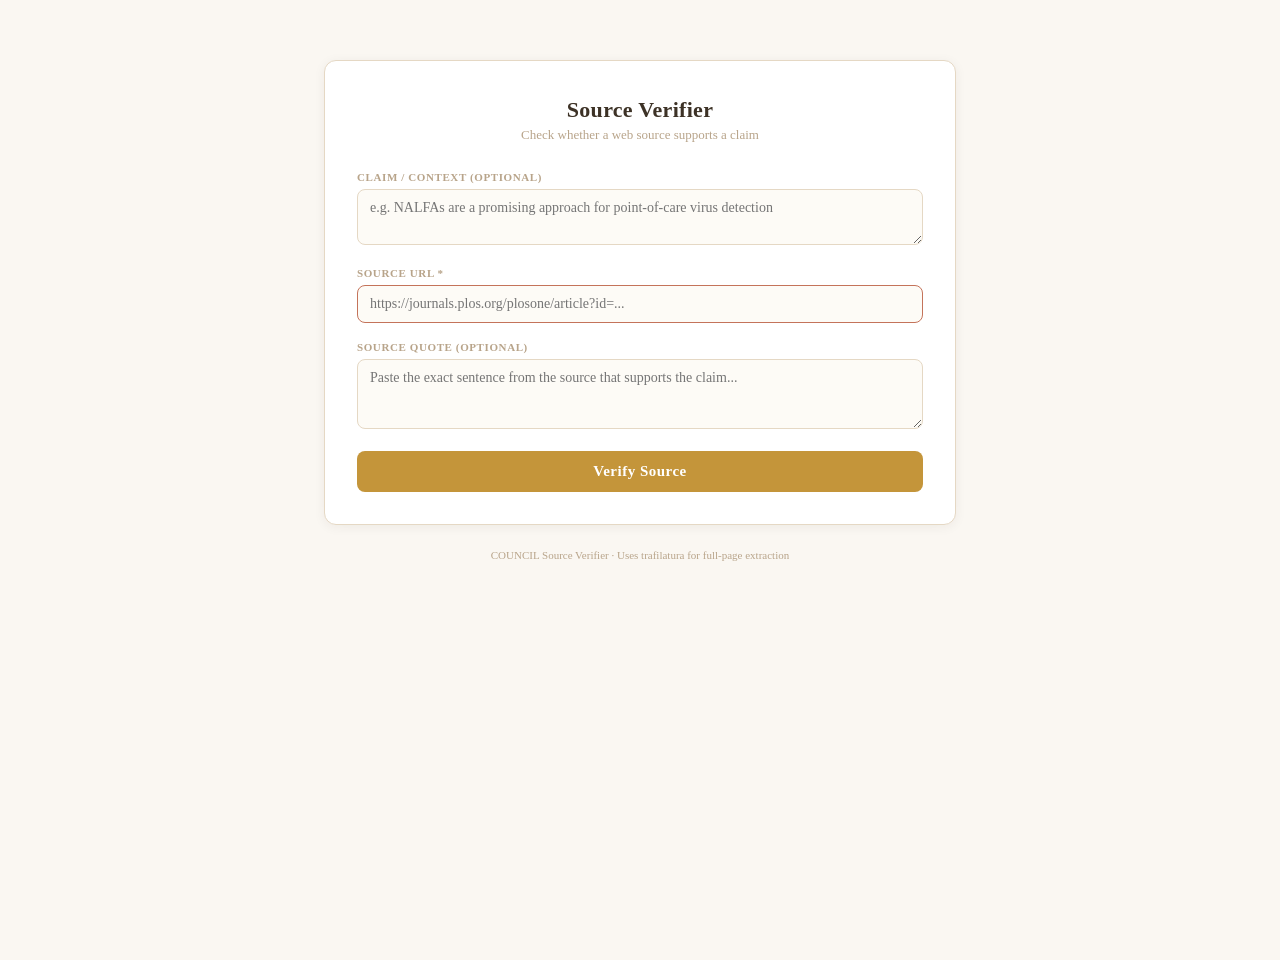
==== gui/verify.html @ 00fc7f46 "add standalone source verifier GUI and /api/verify-source endpoint New gui/verify.html page with cla" ====
<!DOCTYPE html>
<html lang="en">
<head>
  <meta charset="UTF-8">
  <meta name="viewport" content="width=device-width, initial-scale=1.0">
  <title>COUNCIL — Source Verifier</title>
  <link rel="stylesheet" href="/gui/workspace.css">
  <style>
    * { box-sizing: border-box; margin: 0; padding: 0; }

    body {
      font-family: var(--font-body);
      background: #faf7f2;
      color: #3d3226;
      min-height: 100vh;
    }

    .verify-container {
      max-width: 680px;
      margin: 60px auto;
      padding: 0 24px;
    }

    .verify-card {
      background: var(--bg-card);
      border-radius: var(--radius);
      box-shadow: var(--shadow);
      padding: 36px 32px 32px;
      border: 1px solid var(--border);
    }

    .verify-header {
      text-align: center;
      margin-bottom: 28px;
    }
    .verify-header h1 {
      font-family: var(--font-heading);
      font-size: 22px;
      font-weight: 700;
      color: #3d3226;
      letter-spacing: 0.3px;
    }
    .verify-header p {
      font-size: 13px;
      color: var(--text-dim);
      margin-top: 4px;
    }

    /* ── Form ─────────────────────────────────────────────────────── */

    .form-group {
      margin-bottom: 18px;
    }
    .form-group label {
      display: block;
      font-size: 11px;
      font-weight: 700;
      text-transform: uppercase;
      letter-spacing: 0.6px;
      color: var(--text-dim);
      margin-bottom: 6px;
    }
    .form-group textarea,
    .form-group input {
      width: 100%;
      padding: 10px 12px;
      font-family: var(--font-body);
      font-size: 14px;
      border: 1px solid var(--border);
      border-radius: var(--radius-sm);
      background: #fdfbf6;
      color: #3d3226;
      resize: vertical;
      transition: border-color 0.15s;
    }
    .form-group textarea:focus,
    .form-group input:focus {
      outline: none;
      border-color: var(--gold);
      box-shadow: 0 0 0 3px rgba(184,151,62,0.10);
    }
    .form-group textarea { min-height: 56px; }
    .form-group input:invalid { border-color: var(--terracotta); }

    .verify-btn {
      display: block;
      width: 100%;
      padding: 12px;
      font-family: var(--font-heading);
      font-size: 15px;
      font-weight: 600;
      letter-spacing: 0.5px;
      color: #fff;
      background: var(--gold);
      border: none;
      border-radius: var(--radius-sm);
      cursor: pointer;
      transition: background 0.15s, opacity 0.15s;
      margin-top: 4px;
    }
    .verify-btn:hover { background: #a88835; }
    .verify-btn:disabled { opacity: 0.55; cursor: not-allowed; }

    /* ── Stamp ────────────────────────────────────────────────────── */

    #result {
      margin-top: 32px;
      display: none;
    }

    .stamp-wrap {
      text-align: center;
      margin-bottom: 24px;
    }

    .stamp {
      display: inline-flex;
      align-items: center;
      justify-content: center;
      width: 140px;
      height: 140px;
      border-radius: 50%;
      font-family: var(--font-heading);
      font-size: 15px;
      font-weight: 800;
      letter-spacing: 1px;
      text-transform: uppercase;
      text-align: center;
      line-height: 1.3;
      border: 4px solid;
      transition: all 0.3s ease;
    }
    .stamp.verified {
      background: var(--olive-bg);
      color: var(--olive);
      border-color: var(--olive);
    }
    .stamp.misattributed {
      background: var(--terracotta-bg);
      color: var(--terracotta);
      border-color: var(--terracotta);
      border-radius: 8px;
      width: 150px;
      height: 100px;
    }
    .stamp.unverifiable {
      background: rgba(180,120,90,0.08);
      color: #b07050;
      border-color: #c09080;
    }
    .stamp.uncited {
      background: rgba(0,0,0,0.03);
      color: var(--text-dim);
      border-color: var(--border);
    }

    .stamp-label {
      margin-top: 10px;
      font-size: 12px;
      color: var(--text-dim);
      letter-spacing: 0.3px;
    }

    /* ── Details ──────────────────────────────────────────────────── */

    .details {
      background: #fdfbf6;
      border: 1px solid var(--border-light);
      border-radius: var(--radius-sm);
      padding: 16px 18px;
    }
    .details dt {
      font-size: 10px;
      font-weight: 700;
      text-transform: uppercase;
      letter-spacing: 0.6px;
      color: var(--text-dim);
      margin-bottom: 2px;
    }
    .details dd {
      font-size: 13px;
      color: #5a4d3a;
      margin-bottom: 12px;
      line-height: 1.5;
      word-break: break-all;
    }
    .details dd:last-child { margin-bottom: 0; }
    .details dd.note {
      color: #6b5d4a;
      background: #fffaf2;
      border-left: 3px solid var(--gold);
      padding: 8px 12px;
      border-radius: 0 4px 4px 0;
      font-size: 13px;
    }
    .details dd.url a {
      color: var(--gold);
      text-decoration: none;
      font-size: 12px;
    }
    .details dd.url a:hover { text-decoration: underline; }

    .extracted-preview {
      margin-top: 16px;
      background: #fdfbf6;
      border: 1px solid var(--border-light);
      border-radius: var(--radius-sm);
      padding: 16px 18px;
      display: none;
    }
    .extracted-preview h4 {
      font-size: 11px;
      font-weight: 700;
      text-transform: uppercase;
      letter-spacing: 0.6px;
      color: var(--text-dim);
      margin-bottom: 8px;
    }
    .extracted-preview pre {
      font-family: var(--font-body);
      font-size: 12px;
      line-height: 1.6;
      color: #5a4d3a;
      white-space: pre-wrap;
      word-break: break-word;
      max-height: 300px;
      overflow-y: auto;
    }

    /* ── Error ────────────────────────────────────────────────────── */

    .error-box {
      margin-top: 24px;
      padding: 14px 18px;
      background: var(--terracotta-bg);
      border: 1px solid var(--terracotta);
      border-radius: var(--radius-sm);
      color: var(--terracotta);
      font-size: 13px;
      display: none;
    }

    /* ── Spinner ──────────────────────────────────────────────────── */

    .spinner {
      display: inline-block;
      width: 16px;
      height: 16px;
      border: 2px solid rgba(255,255,255,0.3);
      border-top-color: #fff;
      border-radius: 50%;
      animation: spin 0.6s linear infinite;
      vertical-align: middle;
      margin-right: 6px;
    }
    @keyframes spin { to { transform: rotate(360deg); } }

    /* ── Footer ───────────────────────────────────────────────────── */

    .verify-footer {
      text-align: center;
      margin-top: 24px;
      font-size: 11px;
      color: var(--text-dim);
    }
  </style>
</head>
<body>
  <div class="verify-container">
    <div class="verify-card">
      <div class="verify-header">
        <h1>Source Verifier</h1>
        <p>Check whether a web source supports a claim</p>
      </div>

      <form id="verify-form" autocomplete="off">
        <div class="form-group">
          <label for="claim">Claim / Context (optional)</label>
          <textarea id="claim" rows="2" placeholder="e.g. NALFAs are a promising approach for point-of-care virus detection"></textarea>
        </div>
        <div class="form-group">
          <label for="url">Source URL *</label>
          <input id="url" type="url" placeholder="https://journals.plos.org/plosone/article?id=..." required>
        </div>
        <div class="form-group">
          <label for="quote">Source Quote (optional)</label>
          <textarea id="quote" rows="3" placeholder="Paste the exact sentence from the source that supports the claim..."></textarea>
        </div>
        <button type="submit" class="verify-btn" id="verify-btn">Verify Source</button>
      </form>

      <div id="error" class="error-box"></div>

      <div id="result">
        <div class="stamp-wrap">
          <div class="stamp" id="stamp"></div>
          <div class="stamp-label" id="stamp-label"></div>
        </div>

        <dl class="details">
          <dt>Normalized URL</dt>
          <dd class="url" id="detail-url"></dd>
          <dt>Verification Note</dt>
          <dd class="note" id="detail-note"></dd>
          <dt>Elapsed</dt>
          <dd id="detail-elapsed"></dd>
        </dl>

        <div class="extracted-preview" id="extracted-block">
          <h4>Extracted Page Text Preview</h4>
          <pre id="extracted-text"></pre>
        </div>
      </div>
    </div>

    <div class="verify-footer">
      COUNCIL Source Verifier &middot; Uses trafilatura for full-page extraction
    </div>
  </div>

  <script>
    const form = document.getElementById('verify-form');
    const btn = document.getElementById('verify-btn');
    const errorBox = document.getElementById('error');
    const resultDiv = document.getElementById('result');

    const stampEl = document.getElementById('stamp');
    const stampLabel = document.getElementById('stamp-label');
    const detailUrl = document.getElementById('detail-url');
    const detailNote = document.getElementById('detail-note');
    const detailElapsed = document.getElementById('detail-elapsed');
    const extractedBlock = document.getElementById('extracted-block');
    const extractedText = document.getElementById('extracted-text');

    form.addEventListener('submit', async (e) => {
      e.preventDefault();

      const url = document.getElementById('url').value.trim();
      const quote = document.getElementById('quote').value.trim();
      const claim = document.getElementById('claim').value.trim();

      // ── Validate ──────────────────────────────────────────────────
      if (!url) {
        showError('Please enter a source URL.');
        return;
      }
      if (!url.startsWith('http://') && !url.startsWith('https://')) {
        showError('URL must start with http:// or https://');
        return;
      }

      // ── Loading state ─────────────────────────────────────────────
      hideError();
      resultDiv.style.display = 'none';
      btn.disabled = true;
      btn.innerHTML = '<span class="spinner"></span>Verifying…';

      try {
        const resp = await fetch('/api/verify-source', {
          method: 'POST',
          headers: { 'Content-Type': 'application/json' },
          body: JSON.stringify({ url, quote, claim }),
        });

        if (!resp.ok) {
          throw new Error(`Server returned ${resp.status}`);
        }

        const data = await resp.json();
        renderResult(data);

      } catch (err) {
        showError(`Verification failed: ${err.message}`);
      } finally {
        btn.disabled = false;
        btn.textContent = 'Verify Source';
      }
    });

    function renderResult(data) {
      const status = data.status || 'unverifiable';
      const normalizedUrl = data.url || '';
      const isUncited = !normalizedUrl || normalizedUrl === 'UNCITED';

      // ── Stamp ─────────────────────────────────────────────────────
      stampEl.className = 'stamp';
      stampEl.classList.add(isUncited ? 'uncited' : status);

      if (isUncited) {
        stampEl.innerHTML = 'UNCITED';
        stampLabel.textContent = 'No source URL could be determined';
      } else if (status === 'verified') {
        stampEl.innerHTML = '&#10003;<br>VERIFIED';
        stampLabel.textContent = 'Claim confirmed at source';
      } else if (status === 'misattributed') {
        stampEl.innerHTML = '&#9888;<br>MISATTRIBUTED';
        stampLabel.textContent = 'Quote found but source does not match';
      } else {
        stampEl.innerHTML = '&#10007;<br>UNVERIFIABLE';
        stampLabel.textContent = 'Could not confirm the claim';
      }

      // ── Details ───────────────────────────────────────────────────
      if (normalizedUrl && normalizedUrl.startsWith('http')) {
        detailUrl.innerHTML = `<a href="${escHtml(normalizedUrl)}" target="_blank" rel="noopener">${escHtml(normalizedUrl)}</a>`;
      } else {
        detailUrl.textContent = normalizedUrl || '—';
      }

      detailNote.textContent = data.note || '—';
      detailElapsed.textContent = data.elapsed != null ? `${data.elapsed}s` : '—';

      // ── Extracted preview ─────────────────────────────────────────
      if (data.extracted_md_preview) {
        extractedText.textContent = data.extracted_md_preview;
        extractedBlock.style.display = 'block';
      } else {
        extractedBlock.style.display = 'none';
      }

      resultDiv.style.display = 'block';
    }

    function showError(msg) {
      errorBox.textContent = msg;
      errorBox.style.display = 'block';
      resultDiv.style.display = 'none';
    }

    function hideError() {
      errorBox.style.display = 'none';
    }

    function escHtml(s) {
      const d = document.createElement('div');
      d.textContent = s;
      return d.innerHTML;
    }
  </script>
</body>
</html>
---- gui/workspace.css ----
/* ── COUNCIL Workspace — The Academy ───────────────────────────────────── */

/* ── Variables ─────────────────────────────────────────────────────────── */

:root {
  --bg:            #faf5ee;
  --bg-panel:      #f5ede0;
  --bg-card:       #ffffff;
  --bg-sidebar:    #f0e6d5;
  --text:          #2d2418;
  --text-muted:    #8b7355;
  --text-dim:      #b8a48a;
  --border:        #e5d8c4;
  --border-light:  #f0e8d8;

  --gold:          #c4953a;
  --gold-light:    #e8c56d;
  --gold-bg:       rgba(196,149,58,0.10);
  --terracotta:    #c4735a;
  --terracotta-bg: rgba(196,115,90,0.10);
  --olive:         #6b8e5a;
  --olive-bg:      rgba(107,142,90,0.10);
  --indigo:        #5a6e8e;
  --indigo-bg:     rgba(90,110,142,0.10);
  --berry:         #9b5a8e;
  --berry-bg:      rgba(155,90,142,0.10);

  --radius:        12px;
  --radius-sm:     8px;
  --shadow:        0 2px 12px rgba(45,36,24,0.06);
  --shadow-hover:  0 4px 20px rgba(45,36,24,0.10);

  --font-heading:  'Times New Roman', Times, serif;
  --font-body:     'Times New Roman', Times, serif;
  --font-mono:     'Courier New', monospace;

  --sidebar-w:     260px;
  --context-w:     320px;
}

/* ── Reset ──────────────────────────────────────────────────────────────── */

*, *::before, *::after { box-sizing: border-box; margin: 0; padding: 0; }

body {
  font-family: var(--font-body);
  background: var(--bg);
  color: var(--text);
  height: 100vh;
  overflow: hidden;
  -webkit-font-smoothing: antialiased;
}

/* ── Layout ─────────────────────────────────────────────────────────────── */

#app-shell {
  display: flex;
  height: 100vh;
  width: 100vw;
}

#sidebar {
  width: var(--sidebar-w);
  min-width: var(--sidebar-w);
  background: var(--bg-sidebar);
  border-right: 1px solid var(--border);
  display: flex;
  flex-direction: column;
  overflow-y: auto;
}

#main-panel {
  flex: 1;
  display: flex;
  flex-direction: column;
  min-width: 0;
  min-height: 0;
  background: var(--bg);
}

#main-content {
  flex: 1;
  display: flex;
  flex-direction: column;
  min-height: 0;
  overflow: hidden;
}

#context-panel {
  width: var(--context-w);
  min-width: var(--context-w);
  background: var(--bg-panel);
  border-left: 1px solid var(--border);
  display: flex;
  flex-direction: column;
  overflow-y: auto;
}
#context-panel.collapsed { display: none; }

/* ── Sidebar ────────────────────────────────────────────────────────────── */

.sidebar-header {
  padding: 20px 18px 14px;
  border-bottom: 1px solid var(--border);
}

.sidebar-header h1 {
  font-family: var(--font-heading);
  font-size: 22px;
  font-weight: 700;
  color: var(--text);
  letter-spacing: -0.3px;
}
.sidebar-header h1 span { color: var(--gold); }

.sidebar-ws-name {
  font-size: 12px;
  color: var(--text-muted);
  margin-top: 2px;
}

.sidebar-section {
  padding: 14px 18px;
  border-bottom: 1px solid var(--border-light);
}

.sidebar-section-label {
  font-size: 10px;
  text-transform: uppercase;
  letter-spacing: 1px;
  color: var(--text-dim);
  margin-bottom: 10px;
  font-weight: 600;
}

/* Panel tree */
.panel-group { margin-bottom: 8px; }

.panel-group-header {
  display: flex;
  align-items: center;
  gap: 6px;
  font-size: 13px;
  font-weight: 600;
  color: var(--text);
  padding: 6px 8px;
  border-radius: var(--radius-sm);
  cursor: pointer;
  transition: background 0.15s;
}
.panel-group-header:hover { background: rgba(0,0,0,0.04); }
.panel-group-header .collapse-icon { font-size: 10px; color: var(--text-dim); width: 12px; }

.expert-item {
  display: flex;
  align-items: center;
  gap: 10px;
  padding: 8px 8px 8px 22px;
  border-radius: var(--radius-sm);
  cursor: pointer;
  transition: all 0.15s;
  margin: 2px 0;
}
.expert-item:hover { background: var(--bg-card); box-shadow: var(--shadow); }
.expert-item.active { background: var(--bg-card); box-shadow: var(--shadow); }

.expert-item .avatar-wrap {
  width: 36px; height: 36px;
  border-radius: var(--radius-sm);
  overflow: hidden;
  flex-shrink: 0;
  border: 2px solid var(--border);
}
.expert-item.active .avatar-wrap { border-color: var(--gold); }

.expert-item .expert-info { min-width: 0; }
.expert-item .expert-name {
  font-size: 13px; font-weight: 600; color: var(--text);
  white-space: nowrap; overflow: hidden; text-overflow: ellipsis;
}
.expert-item .expert-discipline {
  font-size: 11px; color: var(--text-muted);
  white-space: nowrap; overflow: hidden; text-overflow: ellipsis;
}

/* Accent dots on expert items */
.expert-accent-dot {
  width: 6px; height: 6px; border-radius: 50%; flex-shrink: 0;
  margin-left: auto;
}

/* Symposium list */
.symposium-item {
  display: flex;
  align-items: center;
  gap: 8px;
  padding: 6px 8px;
  border-radius: var(--radius-sm);
  cursor: pointer;
  font-size: 12px;
  color: var(--text-muted);
}
.symposium-item:hover { background: rgba(0,0,0,0.04); color: var(--text); }

/* Sidebar buttons */
.sidebar-btn {
  display: flex;
  align-items: center;
  gap: 6px;
  width: 100%;
  padding: 8px 14px;
  border: 1px dashed var(--border);
  border-radius: var(--radius-sm);
  background: transparent;
  color: var(--text-muted);
  font-size: 12px;
  cursor: pointer;
  transition: all 0.15s;
  font-family: var(--font-body);
}
.sidebar-btn:hover { border-color: var(--gold); color: var(--gold); background: var(--gold-bg); }

/* ── Main Panel ─────────────────────────────────────────────────────────── */

.main-header {
  display: flex;
  align-items: center;
  gap: 14px;
  padding: 16px 24px;
  border-bottom: 1px solid var(--border);
  background: var(--bg-card);
}

.main-header .avatar-wrap {
  width: 44px; height: 44px;
  border-radius: var(--radius-sm);
  overflow: hidden;
  flex-shrink: 0;
  border: 2px solid var(--border);
}

.main-header .header-info { min-width: 0; }
.main-header .header-name {
  font-family: var(--font-heading);
  font-size: 20px;
  font-weight: 600;
  color: var(--text);
}
.main-header .header-discipline {
  font-size: 12px;
  color: var(--text-muted);
}

.main-header-actions {
  margin-left: auto;
  display: flex;
  gap: 8px;
}

.header-action-btn {
  padding: 6px 14px;
  border: 1px solid var(--border);
  border-radius: var(--radius-sm);
  background: var(--bg-card);
  color: var(--text-muted);
  font-size: 12px;
  cursor: pointer;
  font-family: var(--font-body);
  transition: all 0.15s;
}
.header-action-btn:hover { border-color: var(--gold); color: var(--gold); }

/* Conversation area */
#conversation {
  flex: 1;
  overflow-y: auto;
  padding: 20px 24px;
  display: flex;
  flex-direction: column;
  gap: 16px;
  min-height: 0;
}

/* Empty state */
.empty-state {
  flex: 1;
  display: flex;
  flex-direction: column;
  align-items: center;
  justify-content: center;
  color: var(--text-dim);
  text-align: center;
  gap: 12px;
  padding: 40px;
}
.empty-state .empty-icon { font-size: 48px; opacity: 0.5; }
.empty-state h2 {
  font-family: var(--font-heading);
  font-size: 22px;
  color: var(--text-muted);
  font-weight: 600;
}
.empty-state p { font-size: 13px; max-width: 320px; line-height: 1.6; }

/* ── Messages ───────────────────────────────────────────────────────────── */

.message {
  display: flex;
  gap: 12px;
  max-width: 720px;
  flex-shrink: 0;
  animation: msgIn 0.3s ease;
}
@keyframes msgIn { from { opacity: 0; transform: translateY(8px); } }

.message.user { align-self: flex-end; flex-direction: row-reverse; }

.message .msg-avatar {
  width: 34px; height: 34px;
  border-radius: var(--radius-sm);
  overflow: hidden;
  flex-shrink: 0;
  border: 2px solid var(--border);
}

.message .msg-body { min-width: 0; }

.message .msg-header {
  font-size: 11px;
  color: var(--text-dim);
  margin-bottom: 4px;
  display: flex;
  align-items: center;
  gap: 8px;
}
.message.user .msg-header { justify-content: flex-end; }

.message .msg-body {
  min-width: 0;
}
.message .msg-bubble {
  background: var(--bg-card);
  border: 1px solid var(--border);
  border-radius: var(--radius);
  padding: 14px 18px;
  box-shadow: var(--shadow);
  font-size: 14px;
  line-height: 1.7;
  overflow-wrap: break-word;
  word-break: break-word;
}

.message.user .msg-bubble {
  background: #faf7f2;
  border-color: var(--border-light);
}

/* Accent borders on agent messages */
.msg-accent-gold    .msg-bubble { border-left: 3px solid var(--gold); }
.msg-accent-terracotta .msg-bubble { border-left: 3px solid var(--terracotta); }
.msg-accent-olive   .msg-bubble { border-left: 3px solid var(--olive); }
.msg-accent-indigo  .msg-bubble { border-left: 3px solid var(--indigo); }
.msg-accent-berry   .msg-bubble { border-left: 3px solid var(--berry); }

/* Structured message content */
.msg-bubble h2 {
  font-family: var(--font-heading);
  font-size: 17px;
  font-weight: 700;
  margin: 14px 0 6px;
  padding-bottom: 4px;
  border-bottom: 1px solid var(--border-light);
  color: var(--gold);
}
.msg-bubble h2:first-child { margin-top: 0; }

.msg-bubble h3 {
  font-family: var(--font-heading);
  font-size: 14px;
  font-weight: 600;
  margin: 10px 0 4px;
  color: var(--text);
}

.msg-bubble strong { color: var(--text); font-weight: 600; }

.msg-bubble blockquote {
  border-left: 2px solid var(--border);
  margin: 6px 0;
  padding: 4px 12px;
  font-style: italic;
  color: var(--text-muted);
  font-size: 13px;
}

/* Keyword chips */
.keyword-row {
  display: flex;
  flex-wrap: wrap;
  gap: 6px;
  margin: 8px 0 12px;
}
.keyword-chip {
  font-size: 10px;
  font-weight: 600;
  letter-spacing: 0.4px;
  text-transform: uppercase;
  padding: 3px 10px;
  border-radius: 12px;
  background: var(--gold-bg);
  color: var(--gold);
  border: 1px solid rgba(196,149,58,0.20);
}

/* ── Input Bar ──────────────────────────────────────────────────────────── */

#input-bar {
  display: flex;
  gap: 10px;
  padding: 14px 24px;
  border-top: 1px solid var(--border);
  background: var(--bg-card);
}

#input-bar input {
  flex: 1;
  padding: 10px 16px;
  border: 1px solid var(--border);
  border-radius: var(--radius);
  font-size: 14px;
  font-family: var(--font-body);
  background: var(--bg);
  color: var(--text);
  outline: none;
  transition: border-color 0.15s;
}
#input-bar input:focus { border-color: var(--gold); }
#input-bar input::placeholder { color: var(--text-dim); }

#input-bar button {
  padding: 10px 20px;
  border: none;
  border-radius: var(--radius);
  background: var(--gold);
  color: #fff;
  font-size: 14px;
  font-weight: 600;
  font-family: var(--font-body);
  cursor: pointer;
  transition: background 0.15s;
}
#input-bar button:hover { background: #b08030; }
#input-bar button:disabled { opacity: 0.5; cursor: not-allowed; }

/* ── Typing indicator ───────────────────────────────────────────────────── */

.typing-indicator {
  display: flex;
  align-items: center;
  gap: 10px;
  padding: 4px 0;
  color: var(--text-dim);
  font-size: 13px;
  font-style: italic;
}

.typing-dots { display: flex; gap: 4px; }
.typing-dots span {
  width: 6px; height: 6px;
  border-radius: 50%;
  background: var(--text-dim);
  animation: dotBounce 1.2s infinite;
}
.typing-dots span:nth-child(2) { animation-delay: 0.2s; }
.typing-dots span:nth-child(3) { animation-delay: 0.4s; }
@keyframes dotBounce {
  0%, 60%, 100% { transform: translateY(0); }
  30% { transform: translateY(-4px); }
}

/* ── Context Panel ──────────────────────────────────────────────────────── */

.context-tabs {
  display: flex;
  border-bottom: 1px solid var(--border);
  padding: 0 12px;
  background: var(--bg-card);
}

.context-tab {
  padding: 12px 16px;
  font-size: 12px;
  font-weight: 600;
  color: var(--text-muted);
  cursor: pointer;
  border-bottom: 2px solid transparent;
  transition: all 0.15s;
  font-family: var(--font-body);
  background: none;
  border-top: none;
  border-left: none;
  border-right: none;
}
.context-tab:hover { color: var(--text); }
.context-tab.active { color: var(--gold); border-bottom-color: var(--gold); }

.context-content {
  flex: 1;
  overflow-y: auto;
  padding: 16px;
}

/* Scorecard mini cards in context panel */
.mini-claim-card {
  background: var(--bg-card);
  border: 1px solid var(--border);
  border-radius: var(--radius-sm);
  padding: 10px 12px;
  margin-bottom: 8px;
  font-size: 12px;
}
.mini-claim-card .claim-agent { font-weight: 600; font-size: 11px; margin-bottom: 4px; }
.mini-claim-card .claim-text { font-style: italic; color: var(--text-muted); line-height: 1.5; }
.mini-claim-card .claim-source { font-size: 10px; color: var(--text-dim); margin-top: 6px; }

/* Badge mini */
.badge-mini {
  display: inline-block;
  font-size: 9px;
  font-weight: 700;
  text-transform: uppercase;
  letter-spacing: 0.5px;
  padding: 2px 7px;
  border-radius: 4px;
}
.badge-mini.verified { background: var(--olive-bg); color: var(--olive); }
.badge-mini.misattributed { background: var(--terracotta-bg); color: var(--terracotta); }
.badge-mini.unverifiable { background: rgba(0,0,0,0.05); color: var(--text-dim); }
.badge-mini.inference { background: var(--indigo-bg); color: var(--indigo); }
.badge-mini.position { background: var(--gold-bg); color: var(--gold); }

/* ── Workspace List (home view) ─────────────────────────────────────────── */

.ws-list {
  max-width: 600px;
  margin: 40px auto;
  padding: 0 24px;
}

.ws-list h2 {
  font-family: var(--font-heading);
  font-size: 28px;
  font-weight: 700;
  margin-bottom: 8px;
}
.ws-list .subtitle { color: var(--text-muted); margin-bottom: 24px; font-size: 14px; }

.ws-card {
  background: var(--bg-card);
  border: 1px solid var(--border);
  border-radius: var(--radius);
  padding: 18px 22px;
  margin-bottom: 10px;
  cursor: pointer;
  transition: all 0.15s;
  display: flex;
  align-items: center;
  justify-content: space-between;
}
.ws-card:hover { box-shadow: var(--shadow-hover); border-color: var(--gold); }

.ws-card .ws-card-name { font-weight: 600; font-size: 15px; }
.ws-card .ws-card-meta { font-size: 12px; color: var(--text-muted); }

.ws-create-btn {
  display: inline-flex;
  align-items: center;
  gap: 8px;
  padding: 12px 24px;
  border: 2px dashed var(--border);
  border-radius: var(--radius);
  background: transparent;
  color: var(--text-muted);
  font-size: 14px;
  cursor: pointer;
  font-family: var(--font-body);
  transition: all 0.15s;
  margin-top: 10px;
}
.ws-create-btn:hover { border-color: var(--gold); color: var(--gold); }

/* ── Panel Builder modal ────────────────────────────────────────────────── */

.modal-overlay {
  position: fixed; inset: 0;
  background: rgba(45,36,24,0.2);
  display: flex; align-items: center; justify-content: center;
  z-index: 100;
  animation: fadeIn 0.2s ease;
}
@keyframes fadeIn { from { opacity: 0; } }

.modal {
  background: var(--bg-card);
  border-radius: var(--radius);
  box-shadow: 0 8px 40px rgba(45,36,24,0.15);
  padding: 28px 32px;
  max-width: 480px;
  width: 90%;
  animation: modalIn 0.25s ease;
}
@keyframes modalIn { from { opacity: 0; transform: translateY(-12px) scale(0.97); } }

.modal h3 {
  font-family: var(--font-heading);
  font-size: 22px;
  font-weight: 700;
  margin-bottom: 8px;
}
.modal p { font-size: 13px; color: var(--text-muted); margin-bottom: 20px; line-height: 1.6; }

.modal input, .modal textarea {
  width: 100%;
  padding: 10px 14px;
  border: 1px solid var(--border);
  border-radius: var(--radius-sm);
  font-size: 14px;
  font-family: var(--font-body);
  background: var(--bg);
  color: var(--text);
  outline: none;
  margin-bottom: 12px;
}
.modal input:focus, .modal textarea:focus { border-color: var(--gold); }

.modal-actions { display: flex; gap: 10px; justify-content: flex-end; margin-top: 8px; }

.modal-btn {
  padding: 10px 22px;
  border: none;
  border-radius: var(--radius-sm);
  font-size: 14px;
  font-weight: 600;
  font-family: var(--font-body);
  cursor: pointer;
  transition: all 0.15s;
}
.modal-btn.primary { background: var(--gold); color: #fff; }
.modal-btn.primary:hover { background: #b08030; }
.modal-btn.secondary { background: transparent; border: 1px solid var(--border); color: var(--text-muted); }
.modal-btn.secondary:hover { border-color: var(--gold); color: var(--gold); }

/* ── Toasts ─────────────────────────────────────────────────────────────── */

.toast-container {
  position: fixed; top: 20px; right: 20px; z-index: 200;
  display: flex; flex-direction: column; gap: 8px;
}

.toast {
  background: var(--bg-card);
  border: 1px solid var(--border);
  border-radius: var(--radius-sm);
  padding: 12px 18px;
  font-size: 13px;
  box-shadow: var(--shadow-hover);
  animation: toastIn 0.3s ease;
  display: flex;
  align-items: center;
  gap: 10px;
  min-width: 260px;
  max-width: 380px;
}
.toast.success { border-left: 3px solid var(--olive); }
.toast.error { border-left: 3px solid var(--terracotta); }
.toast.loading { border-left: 3px solid var(--gold); }
.toast.info { border-left: 3px solid var(--indigo); }

.toast-icon { flex-shrink: 0; font-size: 14px; display: flex; align-items: center; gap: 4px; }
.toast-msg { flex: 1; min-width: 0; line-height: 1.4; }
.toast-close {
  flex-shrink: 0;
  width: 20px; height: 20px;
  border: none; background: none;
  color: var(--text-dim); font-size: 16px;
  cursor: pointer; border-radius: 4px;
  display: flex; align-items: center; justify-content: center;
  transition: all 0.15s;
  padding: 0; line-height: 1;
}
.toast-close:hover { color: var(--text); background: rgba(0,0,0,0.06); }

.toast-spinner {
  width: 14px; height: 14px;
  border: 2px solid var(--border);
  border-top-color: var(--gold);
  border-radius: 50%;
  animation: spin 0.7s linear infinite;
  display: inline-block;
}

@keyframes toastIn { from { opacity: 0; transform: translateX(20px); } }
@keyframes toastOut { to { opacity: 0; transform: translateX(20px); } }

/* ── Loading spinner ────────────────────────────────────────────────────── */

.spinner {
  width: 24px; height: 24px;
  border: 3px solid var(--border);
  border-top-color: var(--gold);
  border-radius: 50%;
  animation: spin 0.7s linear infinite;
}
@keyframes spin { to { transform: rotate(360deg); } }

/* ── Scrollbar ──────────────────────────────────────────────────────────── */

::-webkit-scrollbar { width: 6px; }
::-webkit-scrollbar-track { background: transparent; }
::-webkit-scrollbar-thumb { background: var(--border); border-radius: 3px; }
::-webkit-scrollbar-thumb:hover { background: var(--text-dim); }
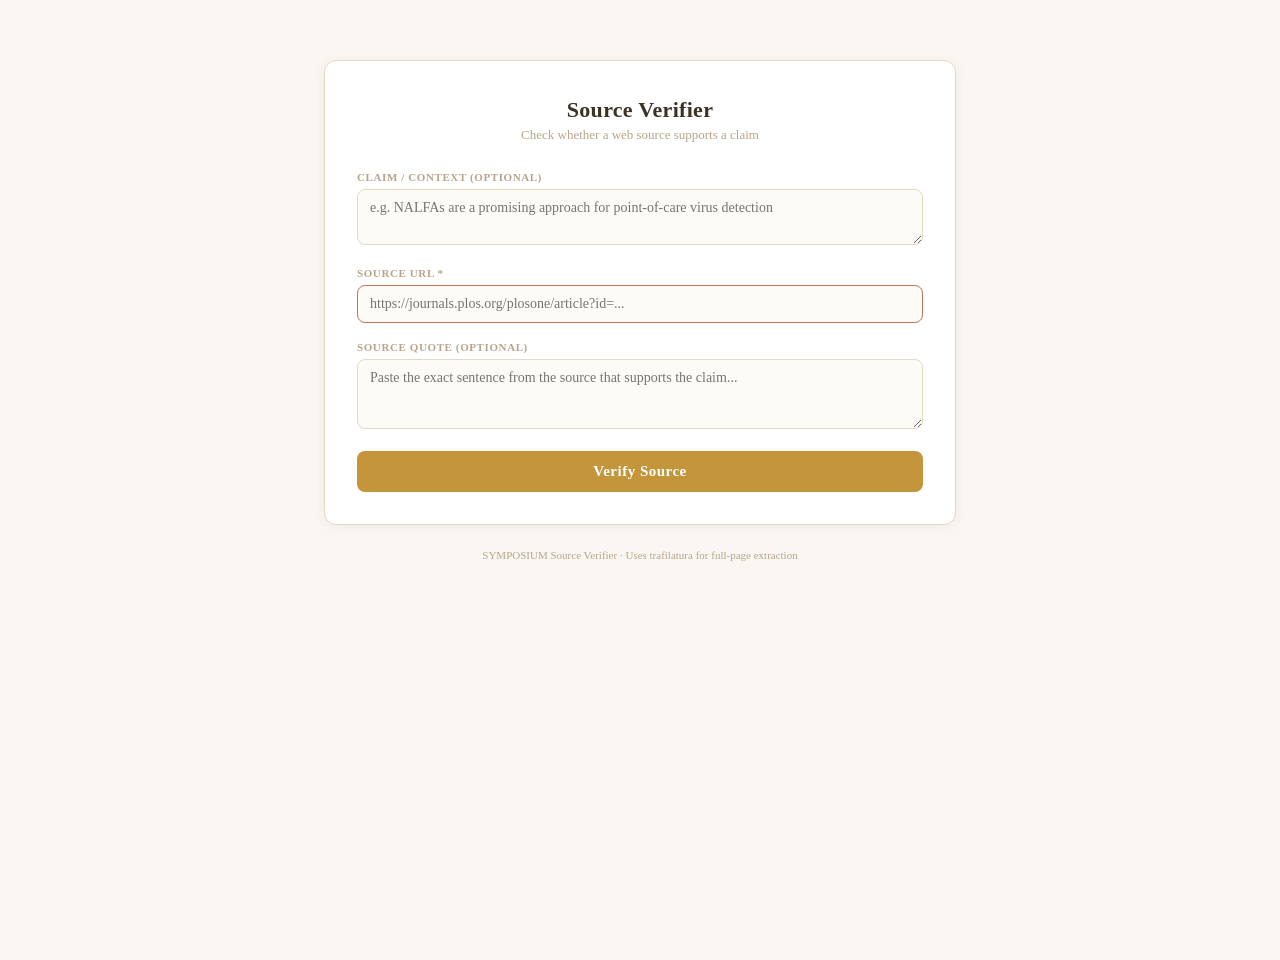
==== commit 3d59a38a: "rename COUNCIL to SYMPOSIUM in all GUI-facing text Changed page titles, headings, sidebar text, and " ====
--- a/gui/verify.html
+++ b/gui/verify.html
@@ -3,7 +3,7 @@
 <head>
   <meta charset="UTF-8">
   <meta name="viewport" content="width=device-width, initial-scale=1.0">
-  <title>COUNCIL — Source Verifier</title>
+  <title>SYMPOSIUM — Source Verifier</title>
   <link rel="stylesheet" href="/gui/workspace.css">
   <style>
     * { box-sizing: border-box; margin: 0; padding: 0; }
@@ -314,7 +314,7 @@
     </div>
 
     <div class="verify-footer">
-      COUNCIL Source Verifier &middot; Uses trafilatura for full-page extraction
+      SYMPOSIUM Source Verifier &middot; Uses trafilatura for full-page extraction
     </div>
   </div>
 
--- a/gui/workspace.css
+++ b/gui/workspace.css
@@ -1,4 +1,4 @@
-/* ── COUNCIL Workspace — The Academy ───────────────────────────────────── */
+/* ── SYMPOSIUM Workspace — The Academy ───────────────────────────────────── */
 
 /* ── Variables ─────────────────────────────────────────────────────────── */
 
@@ -131,7 +131,12 @@
   color: var(--text-dim);
   margin-bottom: 10px;
   font-weight: 600;
-}
+  display: flex; align-items: center; justify-content: space-between;
+}
+.panels-edit-toggle {
+  cursor: pointer; font-size: 12px; opacity: 0.4; transition: opacity 0.15s;
+}
+.panels-edit-toggle:hover { opacity: 0.8; }
 
 /* Panel tree */
 .panel-group { margin-bottom: 8px; }
@@ -146,6 +151,7 @@
   padding: 6px 8px;
   border-radius: var(--radius-sm);
   cursor: pointer;
+  overflow: hidden;
   transition: background 0.15s;
 }
 .panel-group-header:hover { background: rgba(0,0,0,0.04); }
@@ -199,6 +205,12 @@
   cursor: pointer;
   font-size: 12px;
   color: var(--text-muted);
+  overflow: hidden;
+}
+.symposium-item span:last-of-type {
+  overflow: hidden;
+  text-overflow: ellipsis;
+  white-space: nowrap;
 }
 .symposium-item:hover { background: rgba(0,0,0,0.04); color: var(--text); }
 
@@ -245,6 +257,10 @@
   font-size: 20px;
   font-weight: 600;
   color: var(--text);
+  overflow: hidden;
+  text-overflow: ellipsis;
+  white-space: nowrap;
+  max-width: 100%;
 }
 .main-header .header-discipline {
   font-size: 12px;
@@ -410,6 +426,155 @@
   background: var(--gold-bg);
   color: var(--gold);
   border: 1px solid rgba(196,149,58,0.20);
+}
+
+/* ── Position callout ───────────────────────────────────────────────────── */
+
+.position-callout {
+  background: var(--gold-bg);
+  border-left: 3px solid var(--gold);
+  border-radius: 0 var(--radius-sm) var(--radius-sm) 0;
+  padding: 10px 14px;
+  margin-bottom: 12px;
+}
+.position-callout h2 {
+  font-family: var(--font-heading);
+  font-size: 15px;
+  font-weight: 700;
+  color: var(--gold);
+  margin: 0 0 4px;
+  padding: 0;
+  border: none;
+}
+.position-callout p { margin: 0; font-size: 13px; line-height: 1.6; color: var(--text); }
+
+/* ── Collapsible evidence items ─────────────────────────────────────────── */
+
+/* ── Notion-style section toggles (## level headings) ───────────────────── */
+
+.section-toggle {
+  border: 1px solid var(--border);
+  border-radius: var(--radius-sm);
+  margin: 12px 0;
+  overflow: hidden;
+}
+.section-toggle[open] { border-color: var(--border); }
+
+.section-toggle-summary {
+  display: flex;
+  align-items: center;
+  gap: 6px;
+  padding: 10px 14px;
+  cursor: pointer;
+  font-family: var(--font-heading);
+  font-size: 15px;
+  font-weight: 600;
+  color: var(--text);
+  user-select: none;
+  list-style: none;
+}
+.section-toggle-summary::-webkit-details-marker { display: none; }
+.section-toggle-summary:hover { background: rgba(0,0,0,0.02); }
+
+.section-toggle-chevron {
+  display: inline-block;
+  font-size: 10px;
+  width: 14px;
+  color: var(--text-dim);
+  transition: transform 0.15s;
+  flex-shrink: 0;
+}
+.section-toggle[open] > .section-toggle-summary .section-toggle-chevron {
+  transform: rotate(90deg);
+}
+
+.section-toggle-body {
+  padding: 0 14px 12px;
+  font-size: 13px;
+  line-height: 1.7;
+  color: var(--text);
+}
+
+.evidence-item {
+  border: 1px solid var(--border-light);
+  border-radius: var(--radius-sm);
+  margin: 8px 0;
+  overflow: hidden;
+}
+
+/* ── Archive round (symposium history) ──────────────────────────────────── */
+
+.archive-round-summary::-webkit-details-marker { display: none; }
+.archive-round-summary:hover { background: rgba(0,0,0,0.02); }
+.archive-round[open] > .archive-round-summary .archive-round-chevron {
+  transform: rotate(90deg);
+}
+.evidence-item[open] { border-color: var(--border); }
+
+.evidence-summary {
+  display: flex;
+  align-items: center;
+  gap: 10px;
+  padding: 10px 14px;
+  cursor: pointer;
+  background: var(--bg);
+  list-style: none;          /* hide default triangle */
+  user-select: none;
+  transition: background 0.15s;
+}
+.evidence-summary:hover { background: var(--bg-card); }
+.evidence-summary::-webkit-details-marker { display: none; }
+
+.evidence-title {
+  font-family: var(--font-heading);
+  font-size: 13px;
+  font-weight: 600;
+  color: var(--text);
+  flex: 1;
+  min-width: 0;
+}
+
+/* Twist arrow before title */
+.evidence-summary::before {
+  content: '▸';
+  display: inline-block;
+  font-size: 10px;
+  color: var(--text-dim);
+  transition: transform 0.2s;
+  width: 12px;
+  flex-shrink: 0;
+}
+.evidence-item[open] > .evidence-summary::before { transform: rotate(90deg); }
+
+/* Verification pill */
+.verification-pill {
+  font-size: 9px;
+  font-weight: 700;
+  text-transform: uppercase;
+  letter-spacing: 0.5px;
+  padding: 2px 8px;
+  border-radius: 4px;
+  flex-shrink: 0;
+}
+.verification-pill.verified { background: var(--olive-bg); color: var(--olive); }
+.verification-pill.misattributed { background: var(--terracotta-bg); color: var(--terracotta); }
+.verification-pill.unverified { background: rgba(0,0,0,0.05); color: var(--text-dim); }
+
+.evidence-body {
+  padding: 8px 14px 14px;
+  border-top: 1px solid var(--border-light);
+  font-size: 13px;
+  line-height: 1.7;
+}
+.evidence-body h3 { display: none; }     /* title is already in the summary */
+.evidence-body strong { color: var(--text); font-weight: 600; }
+.evidence-body blockquote {
+  border-left: 2px solid var(--border);
+  margin: 6px 0;
+  padding: 4px 12px;
+  font-style: italic;
+  color: var(--text-muted);
+  font-size: 12px;
 }
 
 /* ── Input Bar ──────────────────────────────────────────────────────────── */
@@ -538,6 +703,59 @@
 .badge-mini.unverifiable { background: rgba(0,0,0,0.05); color: var(--text-dim); }
 .badge-mini.inference { background: var(--indigo-bg); color: var(--indigo); }
 .badge-mini.position { background: var(--gold-bg); color: var(--gold); }
+.badge-clickable { cursor: pointer; transition: opacity 0.15s; }
+.badge-clickable:hover { opacity: 0.7; }
+
+/* ── Source Sections (Context Panel) ────────────────────────────────────── */
+
+.source-section { margin-bottom: 16px; }
+.source-section.collapsed .source-list { display: none; }
+.source-section.collapsed .collapse-icon { transform: rotate(-90deg); }
+.source-section .collapse-icon {
+  display: inline-block; transition: transform 0.2s; font-size: 10px; width: 12px;
+}
+
+.source-list { padding: 2px 0; }
+
+/* ── Source Block (elongated card) ───────────────────────────────────────── */
+
+.source-block {
+  background: var(--bg-card);
+  border: 1px solid var(--border);
+  border-left: 3px solid var(--border);
+  border-radius: var(--radius-sm);
+  padding: 10px 12px;
+  margin-bottom: 6px;
+  cursor: pointer;
+  transition: box-shadow 0.15s, border-color 0.15s;
+}
+.source-block:hover { box-shadow: var(--shadow-hover); }
+.source-block.discovered { border-left-color: var(--olive); }
+
+.source-block-header {
+  display: flex; align-items: center; gap: 6px; margin-bottom: 4px;
+}
+.source-icon { font-size: 14px; flex-shrink: 0; }
+.source-title {
+  font-weight: 600; font-size: 12px; flex: 1;
+  overflow: hidden; text-overflow: ellipsis; white-space: nowrap;
+}
+.source-url {
+  font-size: 10px; color: var(--gold); margin-bottom: 4px;
+  overflow: hidden; text-overflow: ellipsis; white-space: nowrap;
+}
+.source-preview {
+  font-size: 11px; color: var(--text-dim); line-height: 1.4;
+  overflow: hidden; text-overflow: ellipsis; white-space: nowrap;
+}
+.source-delete-btn {
+  background: none; border: none; color: var(--text-dim);
+  font-size: 13px; cursor: pointer; padding: 2px 4px; line-height: 1;
+  border-radius: 3px; flex-shrink: 0; opacity: 0;
+  transition: opacity 0.15s, color 0.15s;
+}
+.source-block:hover .source-delete-btn { opacity: 1; }
+.source-delete-btn:hover { color: var(--terracotta); background: var(--terracotta-bg); }
 
 /* ── Workspace List (home view) ─────────────────────────────────────────── */
 
@@ -649,6 +867,26 @@
 .modal-btn.primary:hover { background: #b08030; }
 .modal-btn.secondary { background: transparent; border: 1px solid var(--border); color: var(--text-muted); }
 .modal-btn.secondary:hover { border-color: var(--gold); color: var(--gold); }
+.modal-btn.danger { background: transparent; border: 1px solid var(--terracotta); color: var(--terracotta); }
+.modal-btn.danger:hover { background: var(--terracotta-bg); }
+
+/* Edit expert rows */
+.edit-expert-row {
+  display: flex; align-items: center; gap: 8px;
+  padding: 6px 8px; margin-bottom: 4px;
+  border: 1px solid var(--border-light); border-radius: var(--radius-sm);
+  font-size: 12px;
+}
+.edit-expert-info { flex: 1; min-width: 0; }
+.edit-expert-name { font-weight: 600; display: block; }
+.edit-expert-discipline { font-size: 11px; color: var(--text-muted); }
+.edit-expert-bias { font-size: 10px; color: var(--text-dim); display: block; }
+.edit-expert-remove {
+  background: none; border: none; color: var(--text-dim);
+  cursor: pointer; font-size: 14px; padding: 2px 6px; border-radius: 3px;
+  flex-shrink: 0; transition: color 0.15s;
+}
+.edit-expert-remove:hover { color: var(--terracotta); }
 
 /* ── Toasts ─────────────────────────────────────────────────────────────── */
 
